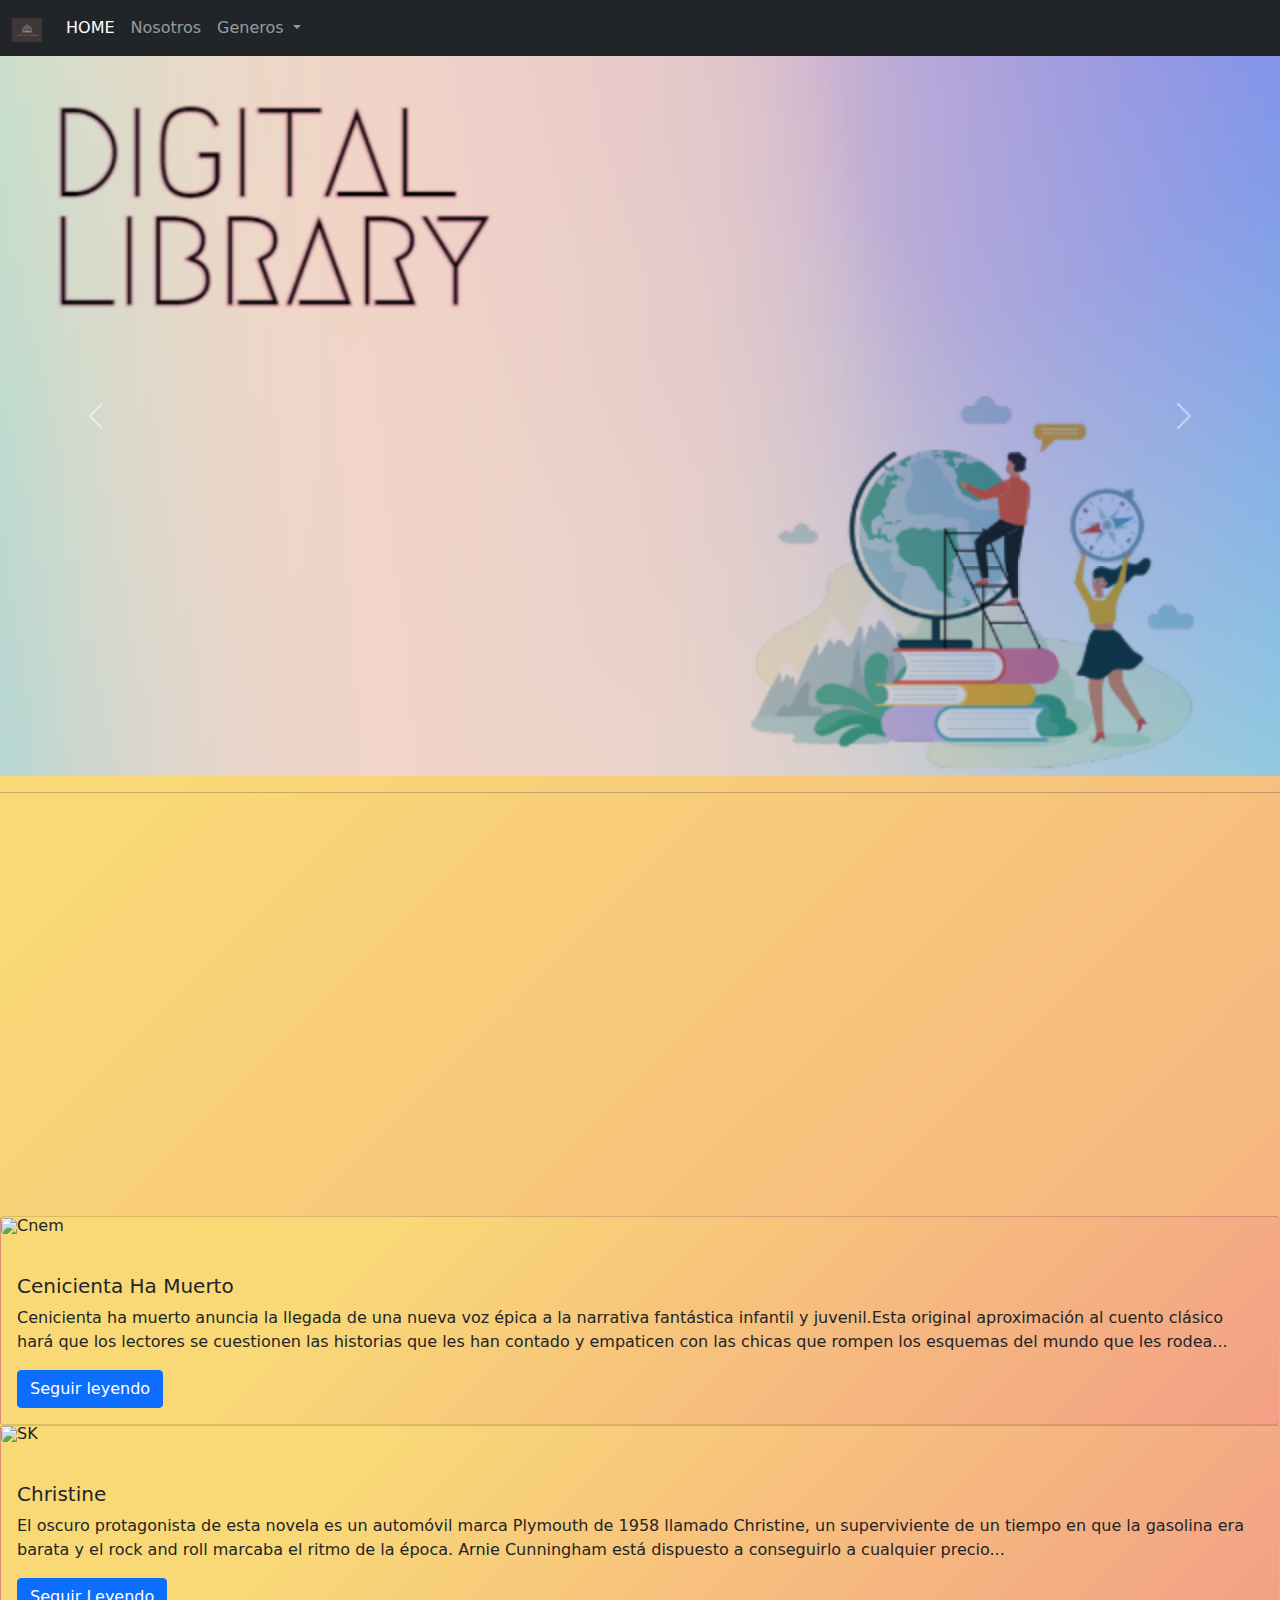
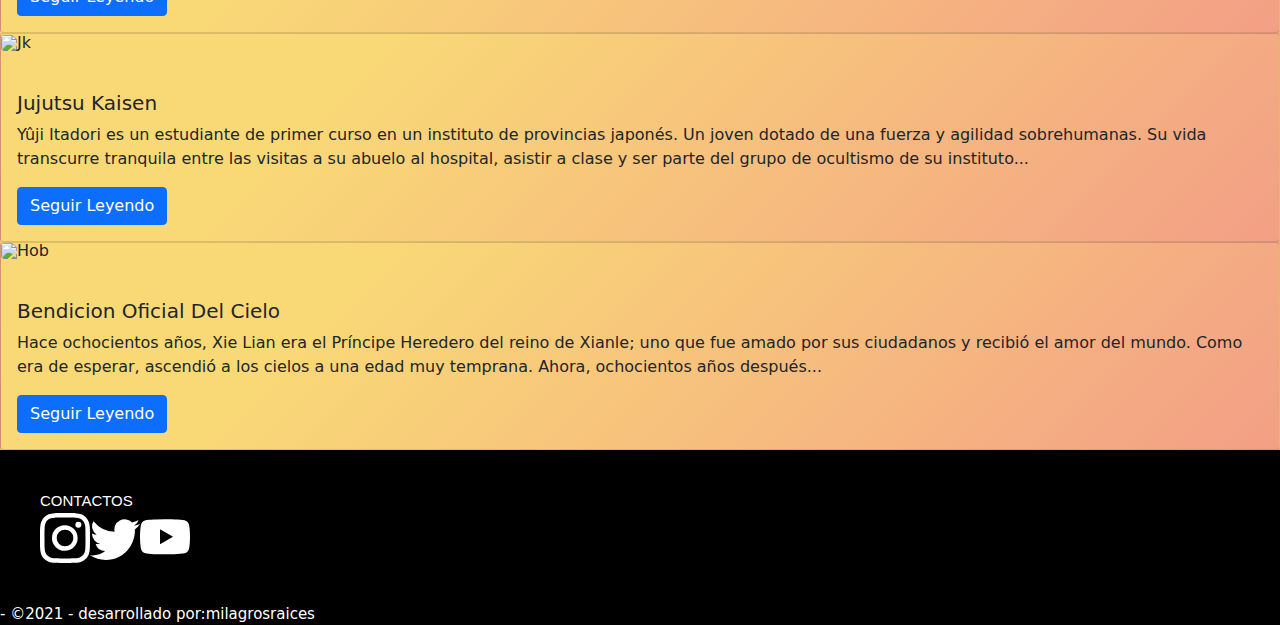
==== index.html @ 550ff6ba "finalizacion de index" ====
<!DOCTYPE html>
<html lang="en">
<head>
  <meta charset="UTF-8">
  <meta http-equiv="X-UA-Compatible" content="IE=edge">
  <meta name="viewport" content="width=device-width, initial-scale=1.0">
  <link rel="stylesheet" href="./bootstrap-local/css/bootstrap.css">
  <link rel="stylesheet" href="./styles/styes.css">
  <link rel="shortcut icon" href="./img/digiallibrary.favicon.png">
  <title>Document</title>
</head>
<body id="gradiente">

  <!--menu-->
  <nav class="navbar navbar-expand-lg navbar-dark bg-dark">
    <div class="container-fluid">
      <a class="navbar-brand" href="#">
        <img src="./img/digiallibrary.favicon.png" alt="" width="30" height="24"></a>
      <button class="navbar-toggler" type="button" data-bs-toggle="collapse" data-bs-target="#navbarNavDropdown" aria-controls="navbarNavDropdown" aria-expanded="false" aria-label="Toggle navigation">
        <span class="navbar-toggler-icon"></span>
      </button>
      <div class="collapse navbar-collapse" id="navbarNavDropdown">
        <ul class="navbar-nav">
          <li class="nav-item">
            <a class="nav-link active" aria-current="page" href="./index.html">HOME</a>
          </li>
          <li class="nav-item">
            <a class="nav-link" href="./sections/nosotros.html">Nosotros</a>
          </li>
          <li class="nav-item dropdown">
            <a class="nav-link dropdown-toggle" href="#" id="navbarDropdownMenuLink" role="button" data-bs-toggle="dropdown" aria-expanded="false">
              Generos
            </a>
            <ul class="dropdown-menu" aria-labelledby="navbarDropdownMenuLink">
              <li><a class="dropdown-item" href="./sections/romance.html">Romance</a></li>
              <li><a class="dropdown-item" href="./sections/cienciaficcion.html">Ciencia Ficcion</a></li>
              <li><a class="dropdown-item" href="./sections/suspenso.html">Suspenso</a></li>
              <li><a class="dropdown-item" href="./sections/manga.html">Manga</a></li>
            </ul>
          </li>
        </ul>
      </div>
    </div>
  </nav>
  <!--end menu-->

  <!--carousel-->
  <div id="carouselExampleControls" class="carousel slide" data-bs-ride="carousel">
    <div class="carousel-inner">
      <div class="carousel-item active">
        <img src="./img/My project2_ccexpress.png" class="d-block w-100" alt="incio">
      </div>
      <div class="carousel-item">
        <img src="./img/moxiangtongxiuportada.jpg" class="d-block w-100" alt="mxtx novels" width="640" height="360">
      </div>
    </div>
    <button class="carousel-control-prev" type="button" data-bs-target="#carouselExampleControls" data-bs-slide="prev">
      <span class="carousel-control-prev-icon" aria-hidden="true"></span>
      <span class="visually-hidden">Previous</span>
    </button>
    <button class="carousel-control-next" type="button" data-bs-target="#carouselExampleControls" data-bs-slide="next">
      <span class="carousel-control-next-icon" aria-hidden="true"></span>
      <span class="visually-hidden">Next</span>
    </button>
  </div>
  <!--end carousel-->

  <hr>
  <div style="text-align:center;">
    <iframe width="800" height="400" src="https://www.youtube.com/embed/DbuebKNKQsQ" title="YouTube video player" frameborder="0" allow="accelerometer; autoplay; clipboard-write; encrypted-media; gyroscope; picture-in-picture" allowfullscreen></iframe>
  </div>
  
  <div class="card" id="gradiente">
    <figure class="figure">
      <img src="https://d1w7fb2mkkr3kw.cloudfront.net/assets/images/book/lrg/9788/4180/9788418027222.jpg" class="figure-img img-fluid rounded" alt="Cnem">
    </figure>
    <div class="card-body">
      <h5 class="card-title">Cenicienta Ha Muerto</h5>
      <p class="card-text">Cenicienta ha muerto anuncia la llegada de una nueva voz épica a la narrativa fantástica infantil y juvenil.Esta original aproximación al cuento clásico hará que los lectores se cuestionen las historias que les han contado y empaticen con las chicas que rompen los esquemas del mundo que les rodea... </p>
      <a href="./sections/romance.html" class="btn btn-primary">Seguir leyendo</a>
    </div>
  </div>

  <div class="card" id="gradiente">
    <figure class="figure">
      <img src="https://d1w7fb2mkkr3kw.cloudfront.net/assets/images/book/lrg/9788/4975/9788497594370.jpg" class="figure-img img-fluid rounded" alt="SK">
    </figure>
    <div class="card-body">
      <h5 class="card-title">Christine</h5>
      <p class="card-text">El oscuro protagonista de esta novela es un automóvil marca Plymouth de 1958 llamado Christine, un superviviente de un tiempo en que la gasolina era barata y el rock and roll marcaba el ritmo de la época. Arnie Cunningham está dispuesto a conseguirlo a cualquier precio...</p>
      <a href="./sections/suspenso.html" class="btn btn-primary">Seguir Leyendo</a>
    </div>
  </div>

  <div class="card" id="gradiente">
    <figure class="figure">
      <img src="https://img.assinaja.com/assets/tZ/050/img/227145_520x520.jpg" class="figure-img img-fluid rounded" alt="Jk">
    </figure>
    <div class="card-body">
      <h5 class="card-title">Jujutsu Kaisen</h5>
      <p class="card-text">Yûji Itadori es un estudiante de primer curso en un instituto de provincias japonés. Un joven dotado de una fuerza y agilidad sobrehumanas. Su vida transcurre tranquila entre las visitas a su abuelo al hospital, asistir a clase y ser parte del grupo de ocultismo de su instituto...</p>
      <a href="./sections/suspenso.html" class="btn btn-primary">Seguir Leyendo</a>
    </div>
  </div> <div class="card" id="gradiente">
    <figure class="figure">
      <img src="https://images-na.ssl-images-amazon.com/images/I/516XZ+3DcGL._SY344_BO1,204,203,200_.jpg" class="figure-img img-fluid rounded" alt="Hob">
    </figure>
    <div class="card-body">
      <h5 class="card-title">Bendicion Oficial Del Cielo</h5>
      <p class="card-text">Hace ochocientos años, Xie Lian era el Príncipe Heredero del reino de Xianle; uno que fue amado por sus ciudadanos y recibió el amor del mundo. Como era de esperar, ascendió a los cielos a una edad muy temprana. Ahora, ochocientos años después...</p>
      <a href="./sections/suspenso.html" class="btn btn-primary">Seguir Leyendo</a>
    </div>
  </div>

  <nav class="contactos">
    <nav>CONTACTOS</nav>
    
    <svg xmlns="http://www.w3.org/2000/svg" width="50" height="50" fill="currentColor" class="bi bi-instagram" viewBox="0 0 16 16">
      <path d="M8 0C5.829 0 5.556.01 4.703.048 3.85.088 3.269.222 2.76.42a3.917 3.917 0 0 0-1.417.923A3.927 3.927 0 0 0 .42 2.76C.222 3.268.087 3.85.048 4.7.01 5.555 0 5.827 0 8.001c0 2.172.01 2.444.048 3.297.04.852.174 1.433.372 1.942.205.526.478.972.923 1.417.444.445.89.719 1.416.923.51.198 1.09.333 1.942.372C5.555 15.99 5.827 16 8 16s2.444-.01 3.298-.048c.851-.04 1.434-.174 1.943-.372a3.916 3.916 0 0 0 1.416-.923c.445-.445.718-.891.923-1.417.197-.509.332-1.09.372-1.942C15.99 10.445 16 10.173 16 8s-.01-2.445-.048-3.299c-.04-.851-.175-1.433-.372-1.941a3.926 3.926 0 0 0-.923-1.417A3.911 3.911 0 0 0 13.24.42c-.51-.198-1.092-.333-1.943-.372C10.443.01 10.172 0 7.998 0h.003zm-.717 1.442h.718c2.136 0 2.389.007 3.232.046.78.035 1.204.166 1.486.275.373.145.64.319.92.599.28.28.453.546.598.92.11.281.24.705.275 1.485.039.843.047 1.096.047 3.231s-.008 2.389-.047 3.232c-.035.78-.166 1.203-.275 1.485a2.47 2.47 0 0 1-.599.919c-.28.28-.546.453-.92.598-.28.11-.704.24-1.485.276-.843.038-1.096.047-3.232.047s-2.39-.009-3.233-.047c-.78-.036-1.203-.166-1.485-.276a2.478 2.478 0 0 1-.92-.598 2.48 2.48 0 0 1-.6-.92c-.109-.281-.24-.705-.275-1.485-.038-.843-.046-1.096-.046-3.233 0-2.136.008-2.388.046-3.231.036-.78.166-1.204.276-1.486.145-.373.319-.64.599-.92.28-.28.546-.453.92-.598.282-.11.705-.24 1.485-.276.738-.034 1.024-.044 2.515-.045v.002zm4.988 1.328a.96.96 0 1 0 0 1.92.96.96 0 0 0 0-1.92zm-4.27 1.122a4.109 4.109 0 1 0 0 8.217 4.109 4.109 0 0 0 0-8.217zm0 1.441a2.667 2.667 0 1 1 0 5.334 2.667 2.667 0 0 1 0-5.334z"/>
    </svg><svg xmlns="http://www.w3.org/2000/svg" width="50" height="50" fill="currentColor" class="bi bi-twitter" viewBox="0 0 16 16">
      <path d="M5.026 15c6.038 0 9.341-5.003 9.341-9.334 0-.14 0-.282-.006-.422A6.685 6.685 0 0 0 16 3.542a6.658 6.658 0 0 1-1.889.518 3.301 3.301 0 0 0 1.447-1.817 6.533 6.533 0 0 1-2.087.793A3.286 3.286 0 0 0 7.875 6.03a9.325 9.325 0 0 1-6.767-3.429 3.289 3.289 0 0 0 1.018 4.382A3.323 3.323 0 0 1 .64 6.575v.045a3.288 3.288 0 0 0 2.632 3.218 3.203 3.203 0 0 1-.865.115 3.23 3.23 0 0 1-.614-.057 3.283 3.283 0 0 0 3.067 2.277A6.588 6.588 0 0 1 .78 13.58a6.32 6.32 0 0 1-.78-.045A9.344 9.344 0 0 0 5.026 15z"/>
    </svg><svg xmlns="http://www.w3.org/2000/svg" width="50" height="50" fill="currentColor" class="bi bi-youtube" viewBox="0 0 16 16">
      <path d="M8.051 1.999h.089c.822.003 4.987.033 6.11.335a2.01 2.01 0 0 1 1.415 1.42c.101.38.172.883.22 1.402l.01.104.022.26.008.104c.065.914.073 1.77.074 1.957v.075c-.001.194-.01 1.108-.082 2.06l-.008.105-.009.104c-.05.572-.124 1.14-.235 1.558a2.007 2.007 0 0 1-1.415 1.42c-1.16.312-5.569.334-6.18.335h-.142c-.309 0-1.587-.006-2.927-.052l-.17-.006-.087-.004-.171-.007-.171-.007c-1.11-.049-2.167-.128-2.654-.26a2.007 2.007 0 0 1-1.415-1.419c-.111-.417-.185-.986-.235-1.558L.09 9.82l-.008-.104A31.4 31.4 0 0 1 0 7.68v-.123c.002-.215.01-.958.064-1.778l.007-.103.003-.052.008-.104.022-.26.01-.104c.048-.519.119-1.023.22-1.402a2.007 2.007 0 0 1 1.415-1.42c.487-.13 1.544-.21 2.654-.26l.17-.007.172-.006.086-.003.171-.007A99.788 99.788 0 0 1 7.858 2h.193zM6.4 5.209v4.818l4.157-2.408L6.4 5.209z"/>
    </svg>
  </nav>
  <footer class="footer">- &copy;2021 - desarrollado por:milagrosraices</footer>




  <script src="https://cdn.jsdelivr.net/npm/@popperjs/core@2.10.2/dist/umd/popper.min.js" integrity="sha384-7+zCNj/IqJ95wo16oMtfsKbZ9ccEh31eOz1HGyDuCQ6wgnyJNSYdrPa03rtR1zdB" crossorigin="anonymous"></script>
  <script src="https://cdn.jsdelivr.net/npm/bootstrap@5.1.3/dist/js/bootstrap.min.js" integrity="sha384-QJHtvGhmr9XOIpI6YVutG+2QOK9T+ZnN4kzFN1RtK3zEFEIsxhlmWl5/YESvpZ13" crossorigin="anonymous"></script>
</body>
</html>
---- styles/styes.css ----
#gradiente{
    background-color: #f39f86;
    background-image: linear-gradient(315deg, #f39f86 0%, #f9d976 74%);
}

.contactos{
    padding: 40px;
    background-color: black;
    color: white;
    font-size: 15px;
    font-family: 'Roboto', sans-serif;
}

.footer{
    font-size: 15px;
    background-color: black;
    color: white;
}
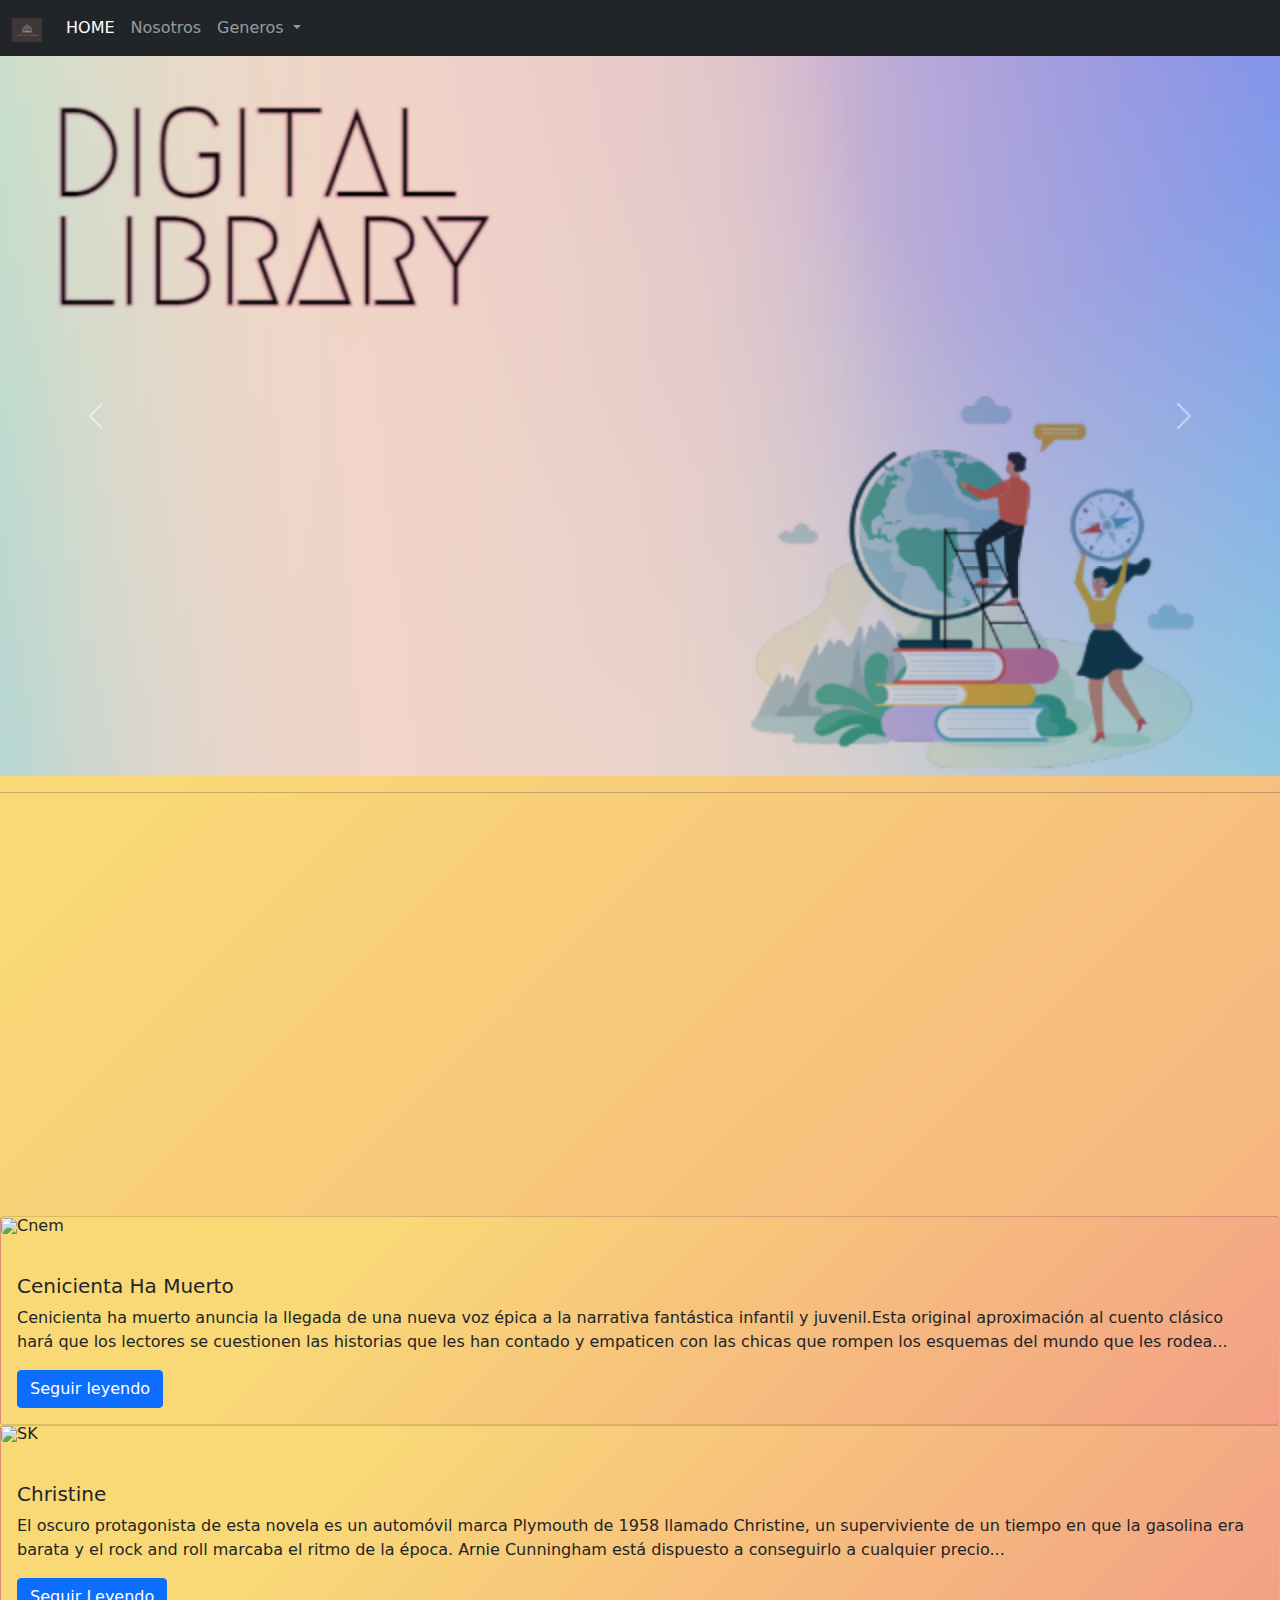
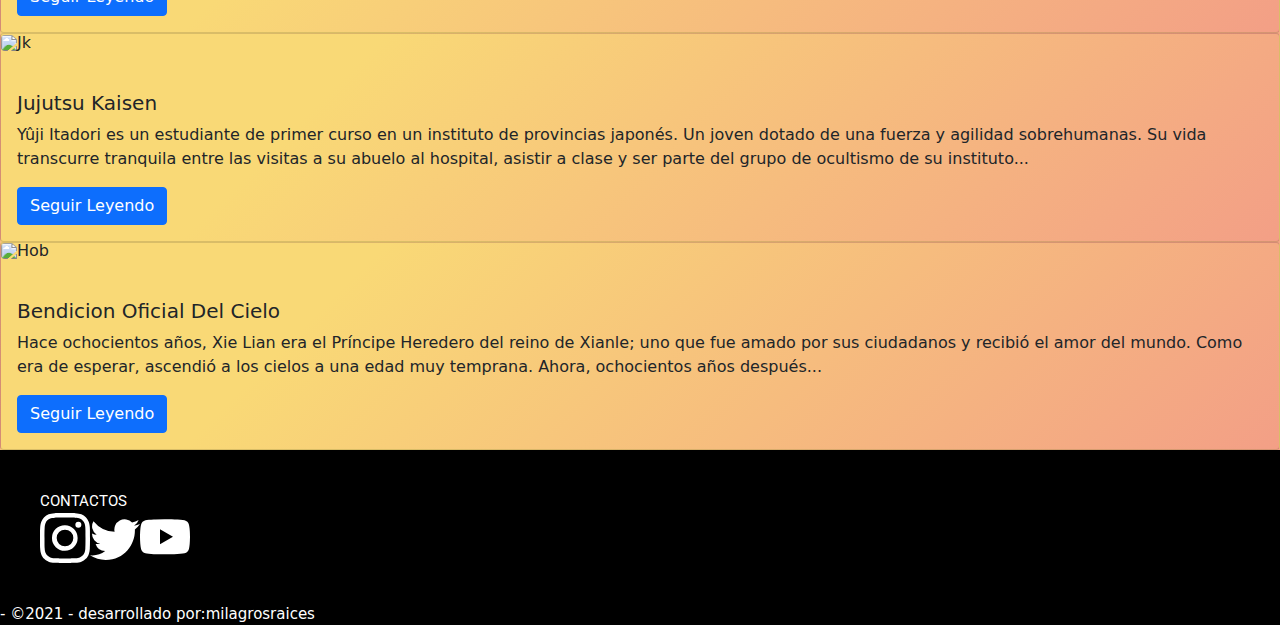
==== commit fceaf683: "agrege bootstrap a todos mis html" ====
--- a/index.html
+++ b/index.html
@@ -7,7 +7,7 @@
   <link rel="stylesheet" href="./bootstrap-local/css/bootstrap.css">
   <link rel="stylesheet" href="./styles/styes.css">
   <link rel="shortcut icon" href="./img/digiallibrary.favicon.png">
-  <title>Document</title>
+  <title>Digital Library</title>
 </head>
 <body id="gradiente">
 
@@ -33,8 +33,7 @@
             </a>
             <ul class="dropdown-menu" aria-labelledby="navbarDropdownMenuLink">
               <li><a class="dropdown-item" href="./sections/romance.html">Romance</a></li>
-              <li><a class="dropdown-item" href="./sections/cienciaficcion.html">Ciencia Ficcion</a></li>
-              <li><a class="dropdown-item" href="./sections/suspenso.html">Suspenso</a></li>
+              <li><a class="dropdown-item" href="./sections/fantasia.html">Fantasia</a></li>
               <li><a class="dropdown-item" href="./sections/manga.html">Manga</a></li>
             </ul>
           </li>
@@ -51,7 +50,7 @@
         <img src="./img/My project2_ccexpress.png" class="d-block w-100" alt="incio">
       </div>
       <div class="carousel-item">
-        <img src="./img/moxiangtongxiuportada.jpg" class="d-block w-100" alt="mxtx novels" width="640" height="360">
+        <img src="./img/moxiangtongxiuportada.png" class="d-block w-100" alt="mxtx novels" width="640" height="360">
       </div>
     </div>
     <button class="carousel-control-prev" type="button" data-bs-target="#carouselExampleControls" data-bs-slide="prev">
@@ -99,7 +98,7 @@
     <div class="card-body">
       <h5 class="card-title">Jujutsu Kaisen</h5>
       <p class="card-text">Yûji Itadori es un estudiante de primer curso en un instituto de provincias japonés. Un joven dotado de una fuerza y agilidad sobrehumanas. Su vida transcurre tranquila entre las visitas a su abuelo al hospital, asistir a clase y ser parte del grupo de ocultismo de su instituto...</p>
-      <a href="./sections/suspenso.html" class="btn btn-primary">Seguir Leyendo</a>
+      <a href="./sections/manga.html" class="btn btn-primary">Seguir Leyendo</a>
     </div>
   </div> <div class="card" id="gradiente">
     <figure class="figure">
@@ -108,13 +107,13 @@
     <div class="card-body">
       <h5 class="card-title">Bendicion Oficial Del Cielo</h5>
       <p class="card-text">Hace ochocientos años, Xie Lian era el Príncipe Heredero del reino de Xianle; uno que fue amado por sus ciudadanos y recibió el amor del mundo. Como era de esperar, ascendió a los cielos a una edad muy temprana. Ahora, ochocientos años después...</p>
-      <a href="./sections/suspenso.html" class="btn btn-primary">Seguir Leyendo</a>
+      <a href="./sections/romance.html" class="btn btn-primary">Seguir Leyendo</a>
     </div>
   </div>
 
   <nav class="contactos">
     <nav>CONTACTOS</nav>
-    
+
     <svg xmlns="http://www.w3.org/2000/svg" width="50" height="50" fill="currentColor" class="bi bi-instagram" viewBox="0 0 16 16">
       <path d="M8 0C5.829 0 5.556.01 4.703.048 3.85.088 3.269.222 2.76.42a3.917 3.917 0 0 0-1.417.923A3.927 3.927 0 0 0 .42 2.76C.222 3.268.087 3.85.048 4.7.01 5.555 0 5.827 0 8.001c0 2.172.01 2.444.048 3.297.04.852.174 1.433.372 1.942.205.526.478.972.923 1.417.444.445.89.719 1.416.923.51.198 1.09.333 1.942.372C5.555 15.99 5.827 16 8 16s2.444-.01 3.298-.048c.851-.04 1.434-.174 1.943-.372a3.916 3.916 0 0 0 1.416-.923c.445-.445.718-.891.923-1.417.197-.509.332-1.09.372-1.942C15.99 10.445 16 10.173 16 8s-.01-2.445-.048-3.299c-.04-.851-.175-1.433-.372-1.941a3.926 3.926 0 0 0-.923-1.417A3.911 3.911 0 0 0 13.24.42c-.51-.198-1.092-.333-1.943-.372C10.443.01 10.172 0 7.998 0h.003zm-.717 1.442h.718c2.136 0 2.389.007 3.232.046.78.035 1.204.166 1.486.275.373.145.64.319.92.599.28.28.453.546.598.92.11.281.24.705.275 1.485.039.843.047 1.096.047 3.231s-.008 2.389-.047 3.232c-.035.78-.166 1.203-.275 1.485a2.47 2.47 0 0 1-.599.919c-.28.28-.546.453-.92.598-.28.11-.704.24-1.485.276-.843.038-1.096.047-3.232.047s-2.39-.009-3.233-.047c-.78-.036-1.203-.166-1.485-.276a2.478 2.478 0 0 1-.92-.598 2.48 2.48 0 0 1-.6-.92c-.109-.281-.24-.705-.275-1.485-.038-.843-.046-1.096-.046-3.233 0-2.136.008-2.388.046-3.231.036-.78.166-1.204.276-1.486.145-.373.319-.64.599-.92.28-.28.546-.453.92-.598.282-.11.705-.24 1.485-.276.738-.034 1.024-.044 2.515-.045v.002zm4.988 1.328a.96.96 0 1 0 0 1.92.96.96 0 0 0 0-1.92zm-4.27 1.122a4.109 4.109 0 1 0 0 8.217 4.109 4.109 0 0 0 0-8.217zm0 1.441a2.667 2.667 0 1 1 0 5.334 2.667 2.667 0 0 1 0-5.334z"/>
     </svg><svg xmlns="http://www.w3.org/2000/svg" width="50" height="50" fill="currentColor" class="bi bi-twitter" viewBox="0 0 16 16">
--- a/styles/styes.css
+++ b/styles/styes.css
@@ -1,6 +1,14 @@
+@import url('https://fonts.googleapis.com/css2?family=Roboto:wght@100&display=swap');
+@import url('https://fonts.googleapis.com/css2?family=Luxurious+Roman&family=Orelega+One&family=Raleway:wght@300&family=Roboto:wght@100&display=swap');
+
 #gradiente{
     background-color: #f39f86;
     background-image: linear-gradient(315deg, #f39f86 0%, #f9d976 74%);
+}
+
+#gradienteRomance{
+    background-color: #f6f0c4;
+    background-image: linear-gradient(315deg, #f6f0c4 0%, #d99ec9 74%);
 }
 
 .contactos{
@@ -15,4 +23,81 @@
     font-size: 15px;
     background-color: black;
     color: white;
+}
+
+.cardDisplay{
+    display: flex;
+    flex-wrap: wrap;
+    justify-content: space-evenly;
+    align-items: center;
+    margin-top: 5px;
+    margin-right: 10px;
+    border-radius: 5px;
+    margin-left: 5px;
+}
+
+#h1{
+    padding: 10px;
+    text-align: center;
+    border: black;
+    color: white;
+    background-color: black;
+    border-style: inset;
+    font-family: 'Roboto', sans-serif;
+    margin-top: 10px;
+}
+
+/* secciones */
+#gradienteCienciaFiccion{
+    background-color: red;
+    background-image: linear-gradient(300deg, #f5eded,#d72323,#3e3636,#000000);
+}
+
+#gradienteSuspenso{
+    background-color:slategrey;
+    background-image: linear-gradient(300deg, #34222e,#e2434b,#f9bf8f,#fee9d7);
+}
+
+#gradienteManga{
+    background-color: #e9bcb7;
+    background-image: linear-gradient(315deg, #e9bcb7 0%, #29524a 74%);
+}
+
+#gradienteNosotros{
+    background-color: #21d190;
+    background-image: linear-gradient(315deg, #21d190 0%, #d65bca 74%);
+}
+
+
+#nosotros{
+    padding: 50px;
+    font-family: 'Orelega', sans-serif;
+    text-align: center;
+}
+
+#nosotros2{
+    border-style:double;
+    border-color: black;
+    background-color: #f9c5d1;
+    background-image: linear-gradient(315deg, #f9c5d1 0%, #9795ef 74%);;
+}
+
+#mangaDisplay{
+    display: flex;
+    flex-wrap: wrap;
+    justify-content: space-evenly;
+    align-items: center;
+    margin-top: 5px;
+    margin-right: 10px;
+    border-radius: 5px;
+    margin-left: 5px;
+}
+
+#manga{
+    padding: 50px;
+    background-image:url(https://c.wallhere.com/photos/99/cb/manga_anime-1879243.jpg!d);
+    color: red;
+    font-family: 'Roboto' , sans-serif;
+    text-align: center;
+    backdrop-filter: blur(3px);
 }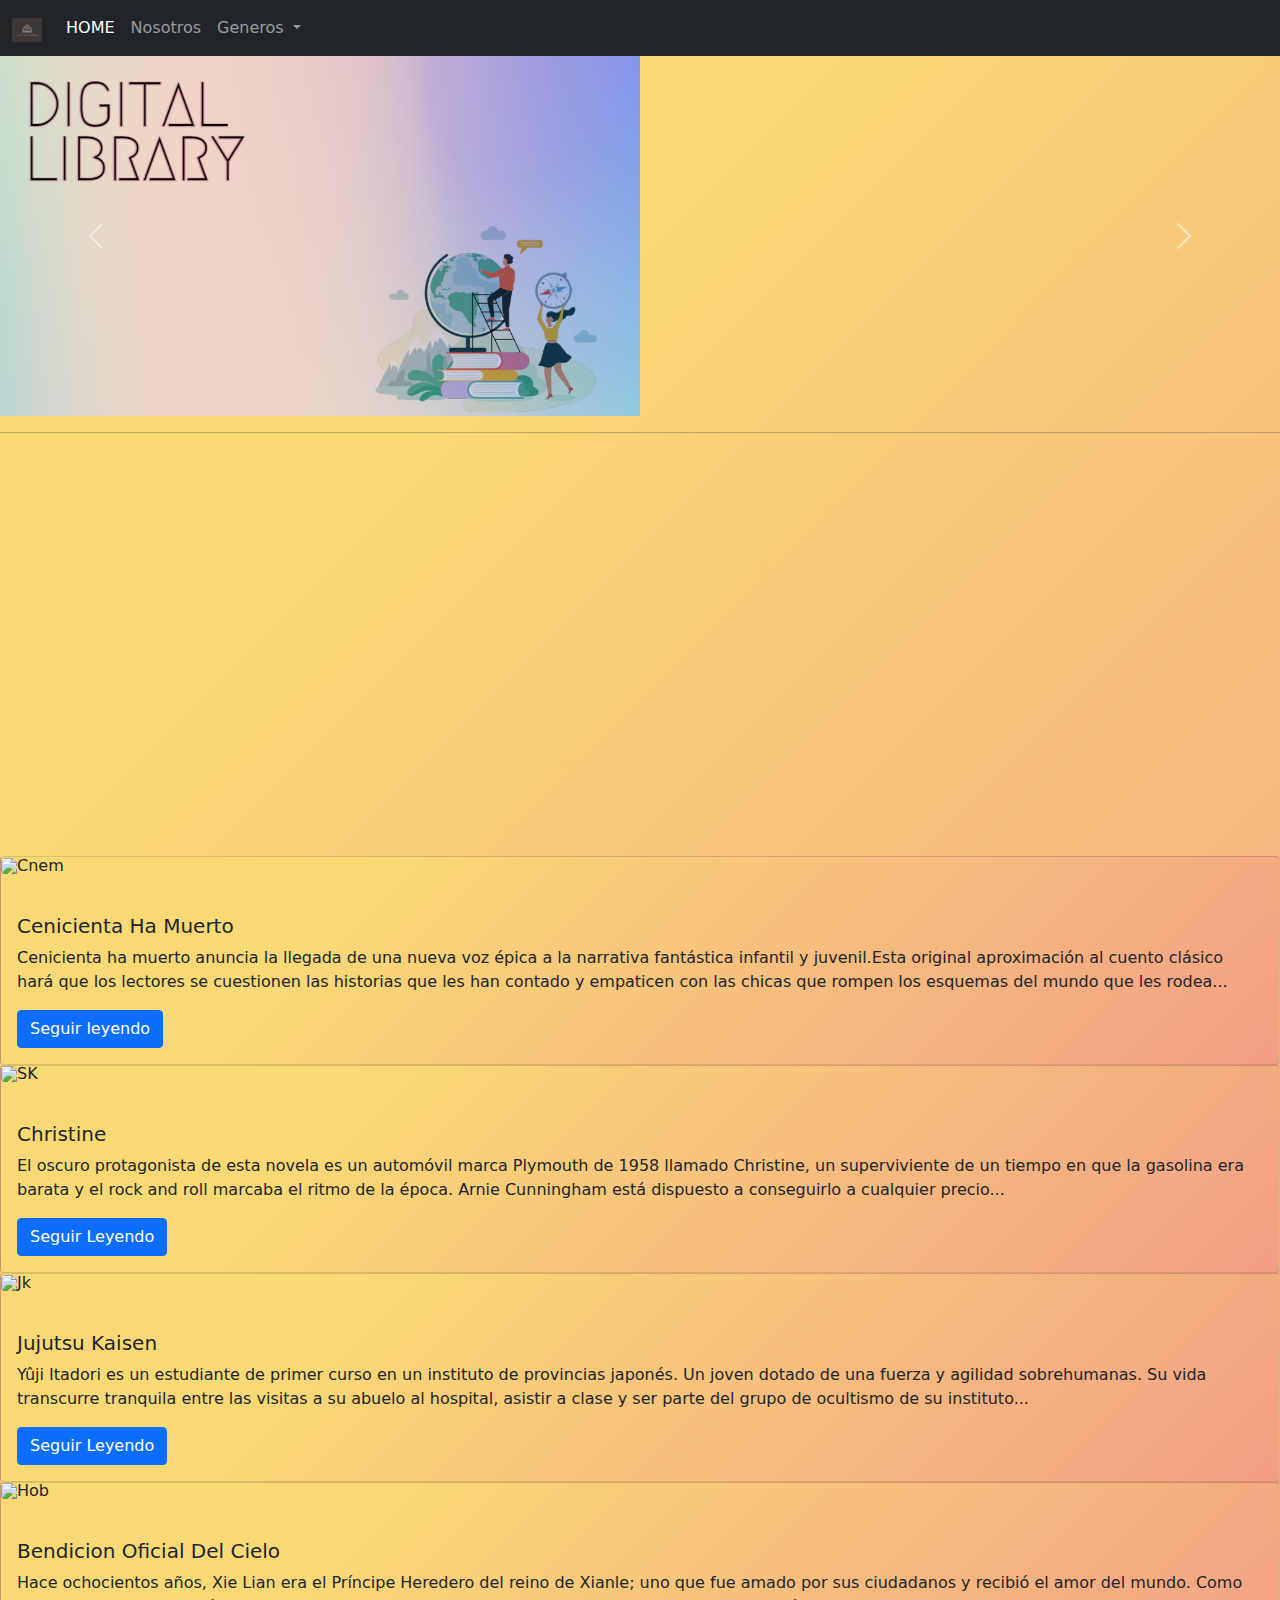
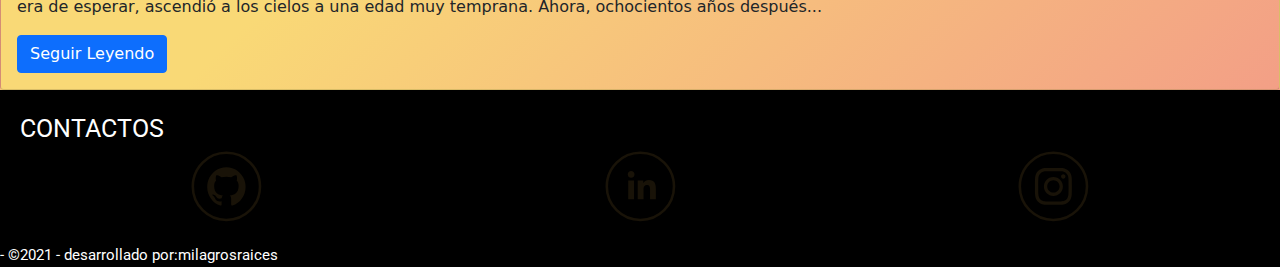
==== commit 4398b0e0: "agrege la seccion Danmei" ====
--- a/index.html
+++ b/index.html
@@ -35,6 +35,7 @@
               <li><a class="dropdown-item" href="./sections/romance.html">Romance</a></li>
               <li><a class="dropdown-item" href="./sections/fantasia.html">Fantasia</a></li>
               <li><a class="dropdown-item" href="./sections/manga.html">Manga</a></li>
+              <li><a class="dropdown-item" href="./sections/danmei.html">Danmei</a></li>
             </ul>
           </li>
         </ul>
@@ -47,7 +48,7 @@
   <div id="carouselExampleControls" class="carousel slide" data-bs-ride="carousel">
     <div class="carousel-inner">
       <div class="carousel-item active">
-        <img src="./img/My project2_ccexpress.png" class="d-block w-100" alt="incio">
+        <img src="./img/My project2_ccexpress.png" class="img-fluid" alt="myproyect">
       </div>
       <div class="carousel-item">
         <img src="./img/moxiangtongxiuportada.png" class="d-block w-100" alt="mxtx novels" width="640" height="360">
@@ -87,7 +88,7 @@
     <div class="card-body">
       <h5 class="card-title">Christine</h5>
       <p class="card-text">El oscuro protagonista de esta novela es un automóvil marca Plymouth de 1958 llamado Christine, un superviviente de un tiempo en que la gasolina era barata y el rock and roll marcaba el ritmo de la época. Arnie Cunningham está dispuesto a conseguirlo a cualquier precio...</p>
-      <a href="./sections/suspenso.html" class="btn btn-primary">Seguir Leyendo</a>
+      <a href="./sections/fantasia.html" class="btn btn-primary">Seguir Leyendo</a>
     </div>
   </div>
 
@@ -113,16 +114,60 @@
 
   <nav class="contactos">
     <nav>CONTACTOS</nav>
-
-    <svg xmlns="http://www.w3.org/2000/svg" width="50" height="50" fill="currentColor" class="bi bi-instagram" viewBox="0 0 16 16">
-      <path d="M8 0C5.829 0 5.556.01 4.703.048 3.85.088 3.269.222 2.76.42a3.917 3.917 0 0 0-1.417.923A3.927 3.927 0 0 0 .42 2.76C.222 3.268.087 3.85.048 4.7.01 5.555 0 5.827 0 8.001c0 2.172.01 2.444.048 3.297.04.852.174 1.433.372 1.942.205.526.478.972.923 1.417.444.445.89.719 1.416.923.51.198 1.09.333 1.942.372C5.555 15.99 5.827 16 8 16s2.444-.01 3.298-.048c.851-.04 1.434-.174 1.943-.372a3.916 3.916 0 0 0 1.416-.923c.445-.445.718-.891.923-1.417.197-.509.332-1.09.372-1.942C15.99 10.445 16 10.173 16 8s-.01-2.445-.048-3.299c-.04-.851-.175-1.433-.372-1.941a3.926 3.926 0 0 0-.923-1.417A3.911 3.911 0 0 0 13.24.42c-.51-.198-1.092-.333-1.943-.372C10.443.01 10.172 0 7.998 0h.003zm-.717 1.442h.718c2.136 0 2.389.007 3.232.046.78.035 1.204.166 1.486.275.373.145.64.319.92.599.28.28.453.546.598.92.11.281.24.705.275 1.485.039.843.047 1.096.047 3.231s-.008 2.389-.047 3.232c-.035.78-.166 1.203-.275 1.485a2.47 2.47 0 0 1-.599.919c-.28.28-.546.453-.92.598-.28.11-.704.24-1.485.276-.843.038-1.096.047-3.232.047s-2.39-.009-3.233-.047c-.78-.036-1.203-.166-1.485-.276a2.478 2.478 0 0 1-.92-.598 2.48 2.48 0 0 1-.6-.92c-.109-.281-.24-.705-.275-1.485-.038-.843-.046-1.096-.046-3.233 0-2.136.008-2.388.046-3.231.036-.78.166-1.204.276-1.486.145-.373.319-.64.599-.92.28-.28.546-.453.92-.598.282-.11.705-.24 1.485-.276.738-.034 1.024-.044 2.515-.045v.002zm4.988 1.328a.96.96 0 1 0 0 1.92.96.96 0 0 0 0-1.92zm-4.27 1.122a4.109 4.109 0 1 0 0 8.217 4.109 4.109 0 0 0 0-8.217zm0 1.441a2.667 2.667 0 1 1 0 5.334 2.667 2.667 0 0 1 0-5.334z"/>
-    </svg><svg xmlns="http://www.w3.org/2000/svg" width="50" height="50" fill="currentColor" class="bi bi-twitter" viewBox="0 0 16 16">
-      <path d="M5.026 15c6.038 0 9.341-5.003 9.341-9.334 0-.14 0-.282-.006-.422A6.685 6.685 0 0 0 16 3.542a6.658 6.658 0 0 1-1.889.518 3.301 3.301 0 0 0 1.447-1.817 6.533 6.533 0 0 1-2.087.793A3.286 3.286 0 0 0 7.875 6.03a9.325 9.325 0 0 1-6.767-3.429 3.289 3.289 0 0 0 1.018 4.382A3.323 3.323 0 0 1 .64 6.575v.045a3.288 3.288 0 0 0 2.632 3.218 3.203 3.203 0 0 1-.865.115 3.23 3.23 0 0 1-.614-.057 3.283 3.283 0 0 0 3.067 2.277A6.588 6.588 0 0 1 .78 13.58a6.32 6.32 0 0 1-.78-.045A9.344 9.344 0 0 0 5.026 15z"/>
-    </svg><svg xmlns="http://www.w3.org/2000/svg" width="50" height="50" fill="currentColor" class="bi bi-youtube" viewBox="0 0 16 16">
-      <path d="M8.051 1.999h.089c.822.003 4.987.033 6.11.335a2.01 2.01 0 0 1 1.415 1.42c.101.38.172.883.22 1.402l.01.104.022.26.008.104c.065.914.073 1.77.074 1.957v.075c-.001.194-.01 1.108-.082 2.06l-.008.105-.009.104c-.05.572-.124 1.14-.235 1.558a2.007 2.007 0 0 1-1.415 1.42c-1.16.312-5.569.334-6.18.335h-.142c-.309 0-1.587-.006-2.927-.052l-.17-.006-.087-.004-.171-.007-.171-.007c-1.11-.049-2.167-.128-2.654-.26a2.007 2.007 0 0 1-1.415-1.419c-.111-.417-.185-.986-.235-1.558L.09 9.82l-.008-.104A31.4 31.4 0 0 1 0 7.68v-.123c.002-.215.01-.958.064-1.778l.007-.103.003-.052.008-.104.022-.26.01-.104c.048-.519.119-1.023.22-1.402a2.007 2.007 0 0 1 1.415-1.42c.487-.13 1.544-.21 2.654-.26l.17-.007.172-.006.086-.003.171-.007A99.788 99.788 0 0 1 7.858 2h.193zM6.4 5.209v4.818l4.157-2.408L6.4 5.209z"/>
-    </svg>
+    <div class="wrapper">
+      <a class="social-link social-link--github" id="github">
+        <svg class="social-svg" viewBox="0 0 600 600" xmlns="http://www.w3.org/2000/svg">
+          <title>
+            github
+          </title>
+          <g class="social-group" fill="none" fill-rule="evenodd">
+            <circle class="social-group__outline" stroke="#000" stroke-width="20" cx="300" cy="300" r="262.5" />
+            <circle class="social-group__inner-circle" fill="#000" cx="300" cy="300" r="252.5" />
+            <path class="social-group__icon" d="M300 150c-82.8348 0-150 68.8393-150 153.817 0 67.9687 42.991 125.558 102.5893 145.9151 7.5 1.4063 10.2455-3.3482 10.2455-7.433 0-3.683-.134-13.3259-.2009-26.183-41.7187 9.308-50.558-20.625-50.558-20.625-6.8304-17.7456-16.6741-22.5-16.6741-22.5-13.5938-9.576 1.0044-9.375 1.0044-9.375 15.067 1.0714 22.9688 15.8705 22.9688 15.8705 13.3929 23.5045 35.0893 16.741 43.6607 12.7902 1.3393-9.9107 5.2232-16.741 9.509-20.558-33.2813-3.884-68.3036-17.076-68.3036-76.0045 0-16.808 5.8259-30.5357 15.4018-41.25-1.5402-3.884-6.6965-19.5536 1.4732-40.7143 0 0 12.5893-4.1518 41.25 15.7366 11.9866-3.4152 24.7768-5.0893 37.567-5.1562 12.7231.067 25.5803 1.741 37.5669 5.1562 28.6607-19.8884 41.183-15.7366 41.183-15.7366 8.1697 21.1607 3.0134 36.8304 1.4733 40.7143 9.5758 10.7812 15.4017 24.509 15.4017 41.25 0 59.0625-35.0892 72.0536-68.5044 75.8705 5.3571 4.7545 10.1785 14.1295 10.1785 28.4598 0 20.558-.2009 37.1652-.2009 42.1875 0 4.0849 2.6786 8.9063 10.3125 7.3661C407.076 429.308 450 371.7187 450 303.817 450 218.8393 382.8348 150 300 150z"
+              fill="#FFF" fill-rule="nonzero" />
+          </g>
+        </svg>
+      </a>
+      <a class="social-link social-link--linkedin" id="linkedin">
+        <svg class="social-svg" viewBox="0 0 600 600" xmlns="http://www.w3.org/2000/svg">
+          <title>
+            linkedin
+          </title>
+          <g class="social-group" fill="none" fill-rule="evenodd">
+            <circle class="social-group__outline" stroke="#000" stroke-width="20" cx="300" cy="300" r="262.5" />
+            <circle class="social-group__inner-circle" fill="#2D76B0" cx="300" cy="300" r="252.5" />
+            <path class="social-group__icon" d="M278.9308 253.1923h43.5769v20.0539h.5923c6.0923-11.5077 20.9-23.6077 43.0692-23.6077 46.0308 0 54.577 30.2923 54.577 69.723v80.2154h-45.4385v-71.1615c0-17.0077-.2539-38.8385-23.6077-38.8385-23.6923 0-27.2462 18.5308-27.2462 37.5693v72.4307h-45.4384l-.0846-146.3846zm-74.1231 0h45.523V399.577h-45.523V253.1923zm22.8461-72.7692c14.5539 0 26.4 11.8461 26.4 26.4 0 14.5538-11.8461 26.4-26.4 26.4-14.6384 0-26.4-11.8462-26.4-26.4 0-14.5539 11.7616-26.4 26.4-26.4z"
+              fill="#000" fill-rule="nonzero" />
+          </g>
+        </svg>
+      </a>
+      <a class="social-link social-link--instagram" id="instagram">
+        <svg class="social-svg" viewBox="0 0 600 600" xmlns="http://www.w3.org/2000/svg">
+          <title>
+            instagram
+          </title>
+          <defs>
+            <linearGradient x1="0%" y1="100%" y2="0%" id="simpleInsta">
+              <stop stop-color="#D72F3F" offset="0%" />
+              <stop stop-color="#4221B9" offset="100%" />
+            </linearGradient>
+          </defs>
+          <g class="social-group" fill="none" fill-rule="evenodd">
+            <circle class="social-group__outline" stroke="#000" stroke-width="20" cx="300" cy="300" r="262.5" />
+            <circle class="social-group__inner-circle social-group__inner-circle--instagram" fill="url(#simpleInsta)" cx="300" cy="300"
+              r="252.5" />
+            <path class="social-group__icon" d="M436.8577 205.4154c-3.6808-9.4808-8.5885-17.5116-16.6192-25.5423-8.0308-8.0308-16.0616-12.9385-25.5423-16.6193-9.1462-3.5692-19.7424-6.023-35.0231-6.6923-15.3923-.6692-20.3-.8923-59.5616-.8923-39.2615 0-44.1692.1116-59.5615.8923-15.3923.6693-25.877 3.1231-35.023 6.6923-9.4808 3.6808-17.5116 8.5885-25.5424 16.6193-8.0308 8.0307-12.9384 16.0615-16.6192 25.5423-3.5692 9.1461-6.023 19.7423-6.6923 35.023-.6693 15.3924-.8923 20.3-.8923 59.5616 0 39.2615.1115 44.1692.8923 59.5615.6692 15.3923 3.123 25.877 6.6923 35.0231 3.6808 9.4808 8.5884 17.5116 16.6192 25.5423 8.0308 8.0308 16.0616 12.9385 25.5423 16.6193 9.1462 3.5692 19.7423 6.023 35.0231 6.6923 15.3923.6692 20.3.8923 59.5615.8923 39.2616 0 44.1693-.1116 59.5616-.8923 15.3923-.6693 25.8769-3.1231 35.023-6.6923 9.4808-3.6808 17.5116-8.5885 25.5424-16.6193 8.0307-8.0307 12.9384-16.0615 16.6192-25.5423 3.5692-9.1461 6.023-19.7423 6.6923-35.023.6692-15.3924.8923-20.3.8923-59.5616 0-39.2615-.1115-44.1692-.8923-59.5615-.6692-15.3923-3.123-25.877-6.6923-35.0231zm-19.2962 152.9192c-.6692 14.0539-3.0115 21.75-5.0192 26.7692-2.5654 6.6924-5.8 11.6-10.8192 16.6193-5.0193 5.0192-9.8154 8.1423-16.6193 10.8192-5.1307 2.0077-12.7153 4.35-26.7692 5.0192-15.2808.6693-19.7423.8923-58.3346.8923s-43.1654-.1115-58.3346-.8923c-14.0539-.6692-21.75-3.0115-26.7692-5.0192-6.6924-2.5654-11.6-5.8-16.6193-10.8192-5.0192-5.0193-8.1423-9.8154-10.8192-16.6193-2.0077-5.1307-4.35-12.7153-5.0192-26.7692-.6693-15.2808-.8923-19.8538-.8923-58.3346s.1115-43.1654.8923-58.3346c.6692-14.0539 3.0115-21.75 5.0192-26.7692 2.5654-6.6924 5.8-11.6 10.8192-16.6193 5.0193-5.0192 9.8154-8.1423 16.6193-10.8192 5.1307-2.0077 12.7153-4.35 26.7692-5.0192 15.2808-.6693 19.8538-.8923 58.3346-.8923s43.1654.1115 58.3346.8923c14.0539.6692 21.75 3.0115 26.7692 5.0192 6.6924 2.5654 11.6 5.8 16.6193 10.8192 5.0192 5.0193 8.1423 9.8154 10.8192 16.6193 2.0077 5.1307 4.35 12.7153 5.0192 26.7692.6693 15.2808.8923 19.8538.8923 58.3346s-.223 43.1654-.8923 58.3346zM300 225.827c-40.9346 0-74.173 33.2385-74.173 74.1731s33.2384 74.173 74.173 74.173 74.173-33.2384 74.173-74.173-33.2384-74.173-74.173-74.173zm0 122.3577c-26.5462 0-48.1846-21.527-48.1846-48.1846 0-26.5462 21.527-48.1846 48.1846-48.1846 26.6577 0 48.1846 21.527 48.1846 48.1846 0 26.5462-21.6384 48.1846-48.1846 48.1846zm77.073-107.9692c-9.548 0-17.2884-7.7403-17.2884-17.2885 0-9.5481 7.7403-17.2884 17.2885-17.2884 9.5481 0 17.2884 7.7403 17.2884 17.2884 0 9.5482-7.7403 17.2885-17.2884 17.2885z"
+              fill="#FFF" fill-rule="nonzero" />
+          </g>
+        </svg>
+      </a>
+      </div>
+    </div>
   </nav>
   <footer class="footer">- &copy;2021 - desarrollado por:milagrosraices</footer>
+
+
+
 
 
 
--- a/styles/styes.css
+++ b/styles/styes.css
@@ -12,10 +12,10 @@
 }
 
 .contactos{
-    padding: 40px;
+    padding: 20px;
     background-color: black;
     color: white;
-    font-size: 15px;
+    font-size: 25px;
     font-family: 'Roboto', sans-serif;
 }
 
@@ -23,6 +23,7 @@
     font-size: 15px;
     background-color: black;
     color: white;
+    font-family: 'Roboto' , sans-serif;
 }
 
 .cardDisplay{
@@ -100,4 +101,244 @@
     font-family: 'Roboto' , sans-serif;
     text-align: center;
     backdrop-filter: blur(3px);
-}+}
+
+#danmei{
+  padding: 50px;
+  text-align: center;
+  color: black;
+  background-image: url(https://pillowfortmedia.s3.amazonaws.com/posts/9d846766b7cc_04.gif);
+  background-repeat: no-repeat;
+  background-size: cover;
+}
+.danmeiB{
+ background-image: url(https://pm1.narvii.com/7671/e673a912a1f59110cb3a465773aedfb153d1c904r1-1928-1099v2_hq.jpg);
+}
+#danmeiInfo{
+  padding: 20px;
+  color: white;
+}
+#infoNovelas{
+  padding: 50px;
+  border-style: dotted;
+  border-color: black;
+  margin-top: 10px;
+}
+#novelas{
+  text-decoration: underline;
+}
+/*----------------------*/
+
+.wrapper {
+  display: flex;
+  justify-content: space-around;
+  align-items: center;
+  transition: all 0.4s ease-out;
+}
+.wrapper__links {
+  display: flex;
+  justify-content: space-between;
+  align-items: center;
+  width: 70%;
+}
+
+.social-link--linkedin {
+  color: #2d76b0;
+}
+.social-link--github {
+  color: #000;
+}
+.social-link--instagram {
+  color: #9a2970;
+}
+.social-link--dribbble {
+  color: #b53561;
+}
+.social-link .social-svg {
+  width: 4.8rem;
+  height: 4.8rem;
+}
+.social-link .social-svg .social-group__icon {
+  fill: #191308;
+  transition: all 0.2s;
+}
+.social-link .social-svg .social-group__inner-circle {
+  fill: transparent;
+  transition: all 0.2s;
+}
+.social-link .social-svg .social-group__outline {
+  stroke: #191308;
+  transform-origin: 50% 50%;
+  transition: all 0.2s;
+}
+.social-link .social-svg:hover .social-group__icon, .social-link .social-svg:active .social-group__icon, .social-link .social-svg:focus .social-group__icon {
+  fill: #fffbfa;
+  transition: all 0.45s;
+}
+.social-link .social-svg:hover .social-group__inner-circle, .social-link .social-svg:active .social-group__inner-circle, .social-link .social-svg:focus .social-group__inner-circle {
+  fill: currentColor;
+  transition: all 0.45s;
+}
+.social-link .social-svg:hover .social-group__inner-circle--instagram, .social-link .social-svg:active .social-group__inner-circle--instagram, .social-link .social-svg:focus .social-group__inner-circle--instagram {
+  fill: url(#simpleInsta) !important;
+}
+.social-link .social-svg:hover .social-group__outline, .social-link .social-svg:active .social-group__outline, .social-link .social-svg:focus .social-group__outline {
+  stroke: currentColor;
+  transform: scale(1.1);
+  transition: all 0.45s;
+}
+
+.ia-container {
+	width: 685px;
+	margin: 20px auto;
+	overflow: hidden;
+	box-shadow: 1px 1px 4px rgba(0,0,0,0.08);
+	border: 7px solid rgba(255,255,255,0.6);
+}
+
+.ia-container figure {
+  position: absolute;
+top: 0;
+left: 50px; /* width of visible piece */
+width: 335px;
+  box-shadow: 0 0 0 1px rgba(255,255,255,0.6);
+  transition: all 0.3s ease-in-out;
+}
+
+.ia-container > figure {
+  position: relative;
+left: 0 !important;
+}
+
+.ia-container img {
+	display: block;
+	width: 100%;
+}
+
+.ia-container input {
+	position: absolute;
+	top: 0;
+	left: 0;
+	width: 50px; 
+	height: 100%;
+	cursor: pointer;
+	border: 0;
+	padding: 0;
+    opacity: 0;
+	z-index: 100;
+	-webkit-appearance: none;
+	-moz-appearance: none;
+	appearance: none;
+}
+
+.ia-container input:checked{
+	width: 5px;
+	left: auto;
+	right: 0px;
+}
+.ia-container input:checked ~ figure {
+    left: 335px;
+    transition: all 0.7s ease-in-out;
+}
+
+.ia-container figcaption {
+	width: 100%;
+	height: 100%;
+	background: rgba(87, 73, 81, 0.1);
+	position: absolute;
+	top: 0px;
+    transition: all 0.2s linear;
+}
+
+.ia-container figcaption span {
+	position: absolute;
+	top: 40%;
+	margin-top: -30px;
+	right: 20px;
+	left: 20px;
+	overflow: hidden;
+	text-align: center;
+	background: rgba(87, 73, 81, 0.3);
+	line-height: 20px;
+	font-size: 18px;
+    opacity: 0;
+	text-transform: uppercase;
+	letter-spacing: 4px;
+	font-weight: 700;
+	padding: 20px;
+	color: #fff;
+	text-shadow: 1px 1px 1px rgba(0,0,0,0.1);
+} 
+
+.ia-container input:checked + figcaption,
+.ia-container input:checked:hover + figcaption{
+	background: rgba(87, 73, 81, 0);
+}
+
+.ia-container input:checked + figcaption span {
+  transition: all 0.4s ease-in-out 0.5s;
+opacity: 1;
+top: 50%;
+}
+
+.ia-container #ia-selector-last:checked + figcaption span {
+	transition-delay: 0.3s;
+}
+
+.ia-container input:hover + figcaption {
+	background: rgba(87, 73, 81, 0.03);
+}
+
+.ia-container input:checked ~ figure input{
+  z-index: 1;
+}
+
+@media screen and (max-width: 720px) {
+  .ia-container { 
+  width: 540px; 
+}
+
+.ia-container figure { 
+  left: 40px; 
+  width: 260px; 
+}
+
+.ia-container input { 
+  width: 40px; 
+}
+
+.ia-container input:checked ~ figure { 
+  left: 260px; 
+}
+
+.ia-container figcaption span { 
+  font-size: 16px; 
+}
+}
+
+@media screen and (max-width: 520px) {
+  .ia-container { 
+  width: 320px; 
+}
+
+.ia-container figure { 
+  left: 20px; 
+  width: 180px; 
+}
+
+.ia-container input { 
+  width: 20px; 
+}
+
+.ia-container input:checked ~ figure { 
+  left: 180px; 
+}
+
+.ia-container figcaption span { 
+  font-size: 12px; 
+  letter-spacing: 2px; 
+  padding: 10px; 
+  margin-top: -20px; 
+} 
+
+}
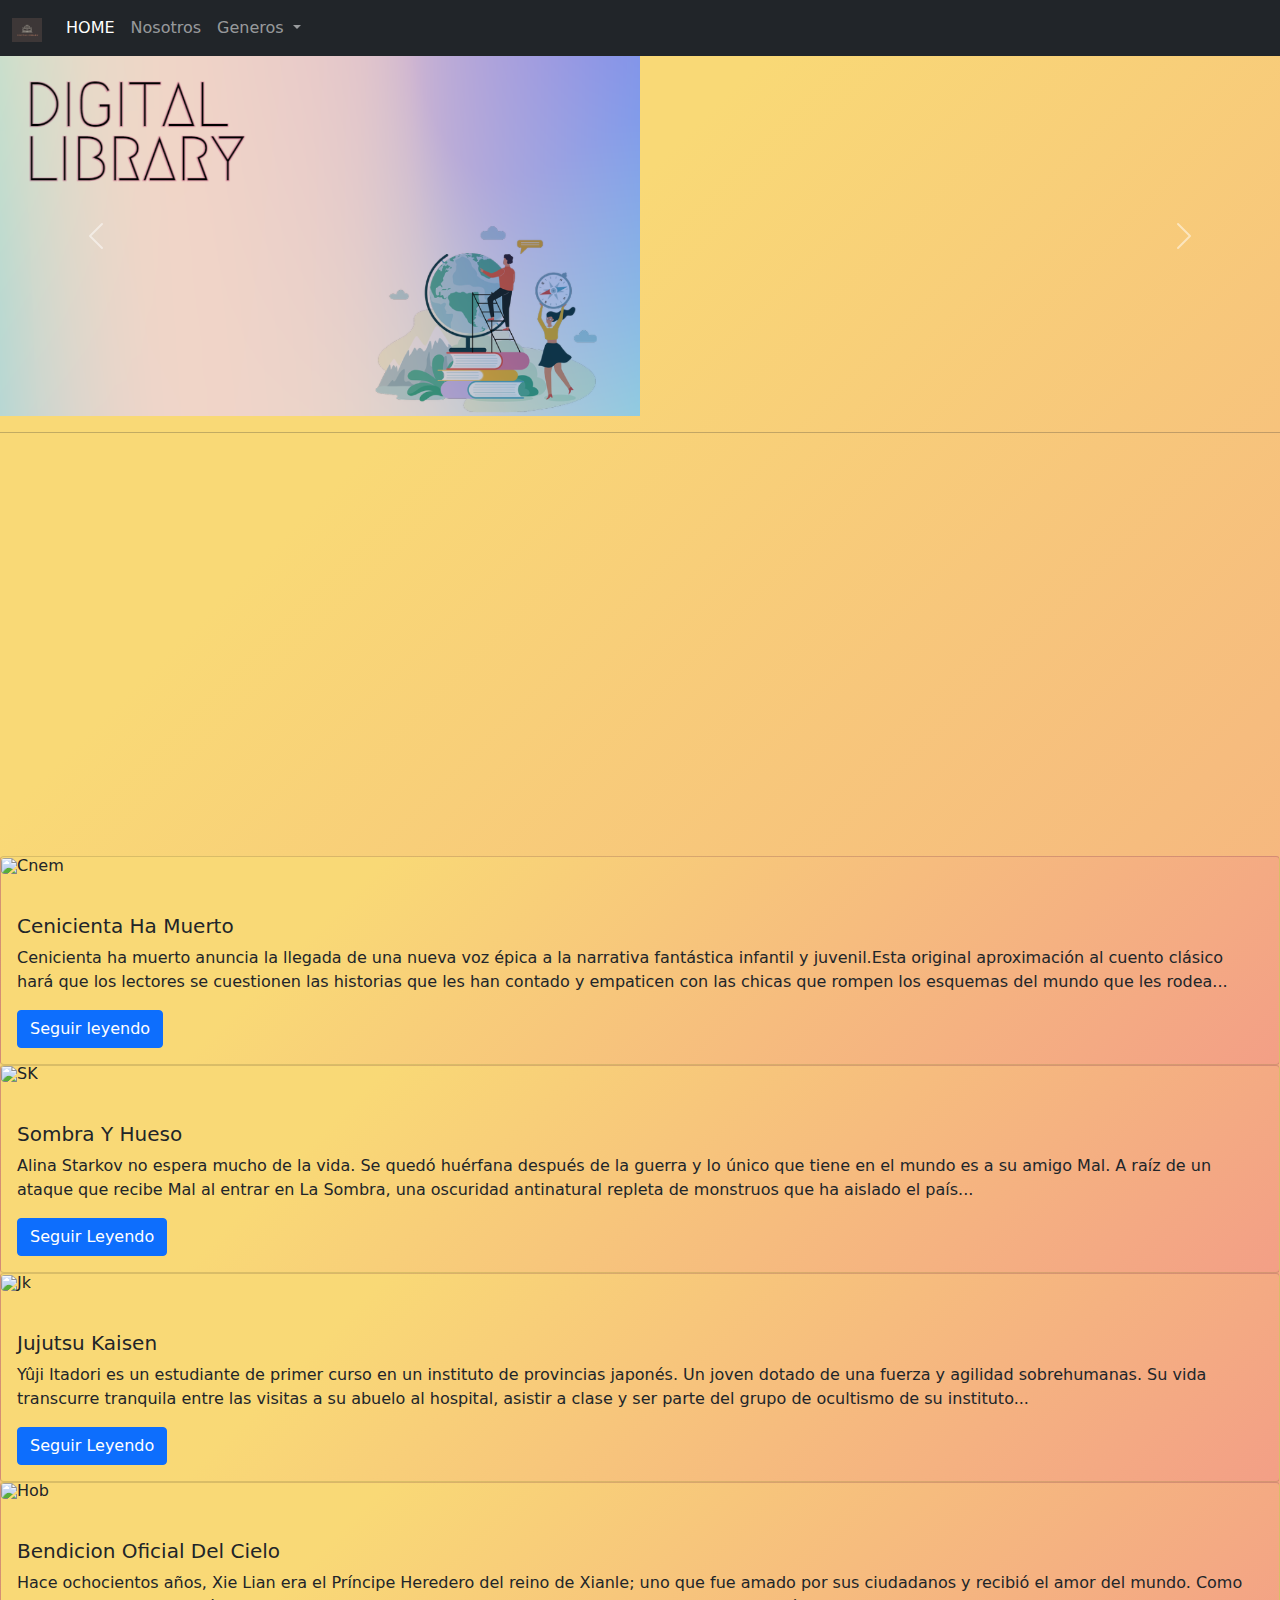
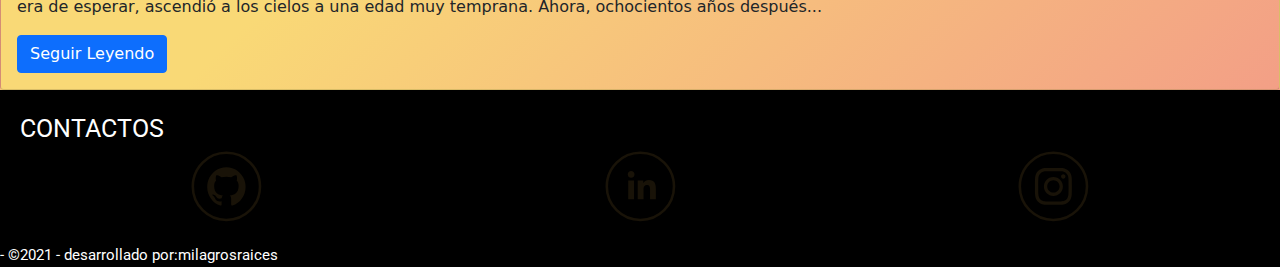
==== commit cd9a4f93: "agrege mas imagenes" ====
--- a/index.html
+++ b/index.html
@@ -83,11 +83,11 @@
 
   <div class="card" id="gradiente">
     <figure class="figure">
-      <img src="https://d1w7fb2mkkr3kw.cloudfront.net/assets/images/book/lrg/9788/4975/9788497594370.jpg" class="figure-img img-fluid rounded" alt="SK">
+      <img src="https://imagessl6.casadellibro.com/a/l/t5/96/9788418002496.jpg" class="figure-img img-fluid rounded" alt="SK">
     </figure>
     <div class="card-body">
-      <h5 class="card-title">Christine</h5>
-      <p class="card-text">El oscuro protagonista de esta novela es un automóvil marca Plymouth de 1958 llamado Christine, un superviviente de un tiempo en que la gasolina era barata y el rock and roll marcaba el ritmo de la época. Arnie Cunningham está dispuesto a conseguirlo a cualquier precio...</p>
+      <h5 class="card-title">Sombra Y Hueso</h5>
+      <p class="card-text">Alina Starkov no espera mucho de la vida. Se quedó huérfana después de la guerra y lo único que tiene en el mundo es a su amigo Mal. A raíz de un ataque que recibe Mal al entrar en La Sombra, una oscuridad antinatural repleta de monstruos que ha aislado el país...</p>
       <a href="./sections/fantasia.html" class="btn btn-primary">Seguir Leyendo</a>
     </div>
   </div>
@@ -108,7 +108,7 @@
     <div class="card-body">
       <h5 class="card-title">Bendicion Oficial Del Cielo</h5>
       <p class="card-text">Hace ochocientos años, Xie Lian era el Príncipe Heredero del reino de Xianle; uno que fue amado por sus ciudadanos y recibió el amor del mundo. Como era de esperar, ascendió a los cielos a una edad muy temprana. Ahora, ochocientos años después...</p>
-      <a href="./sections/romance.html" class="btn btn-primary">Seguir Leyendo</a>
+      <a href="./sections/danmei.html" class="btn btn-primary">Seguir Leyendo</a>
     </div>
   </div>
 
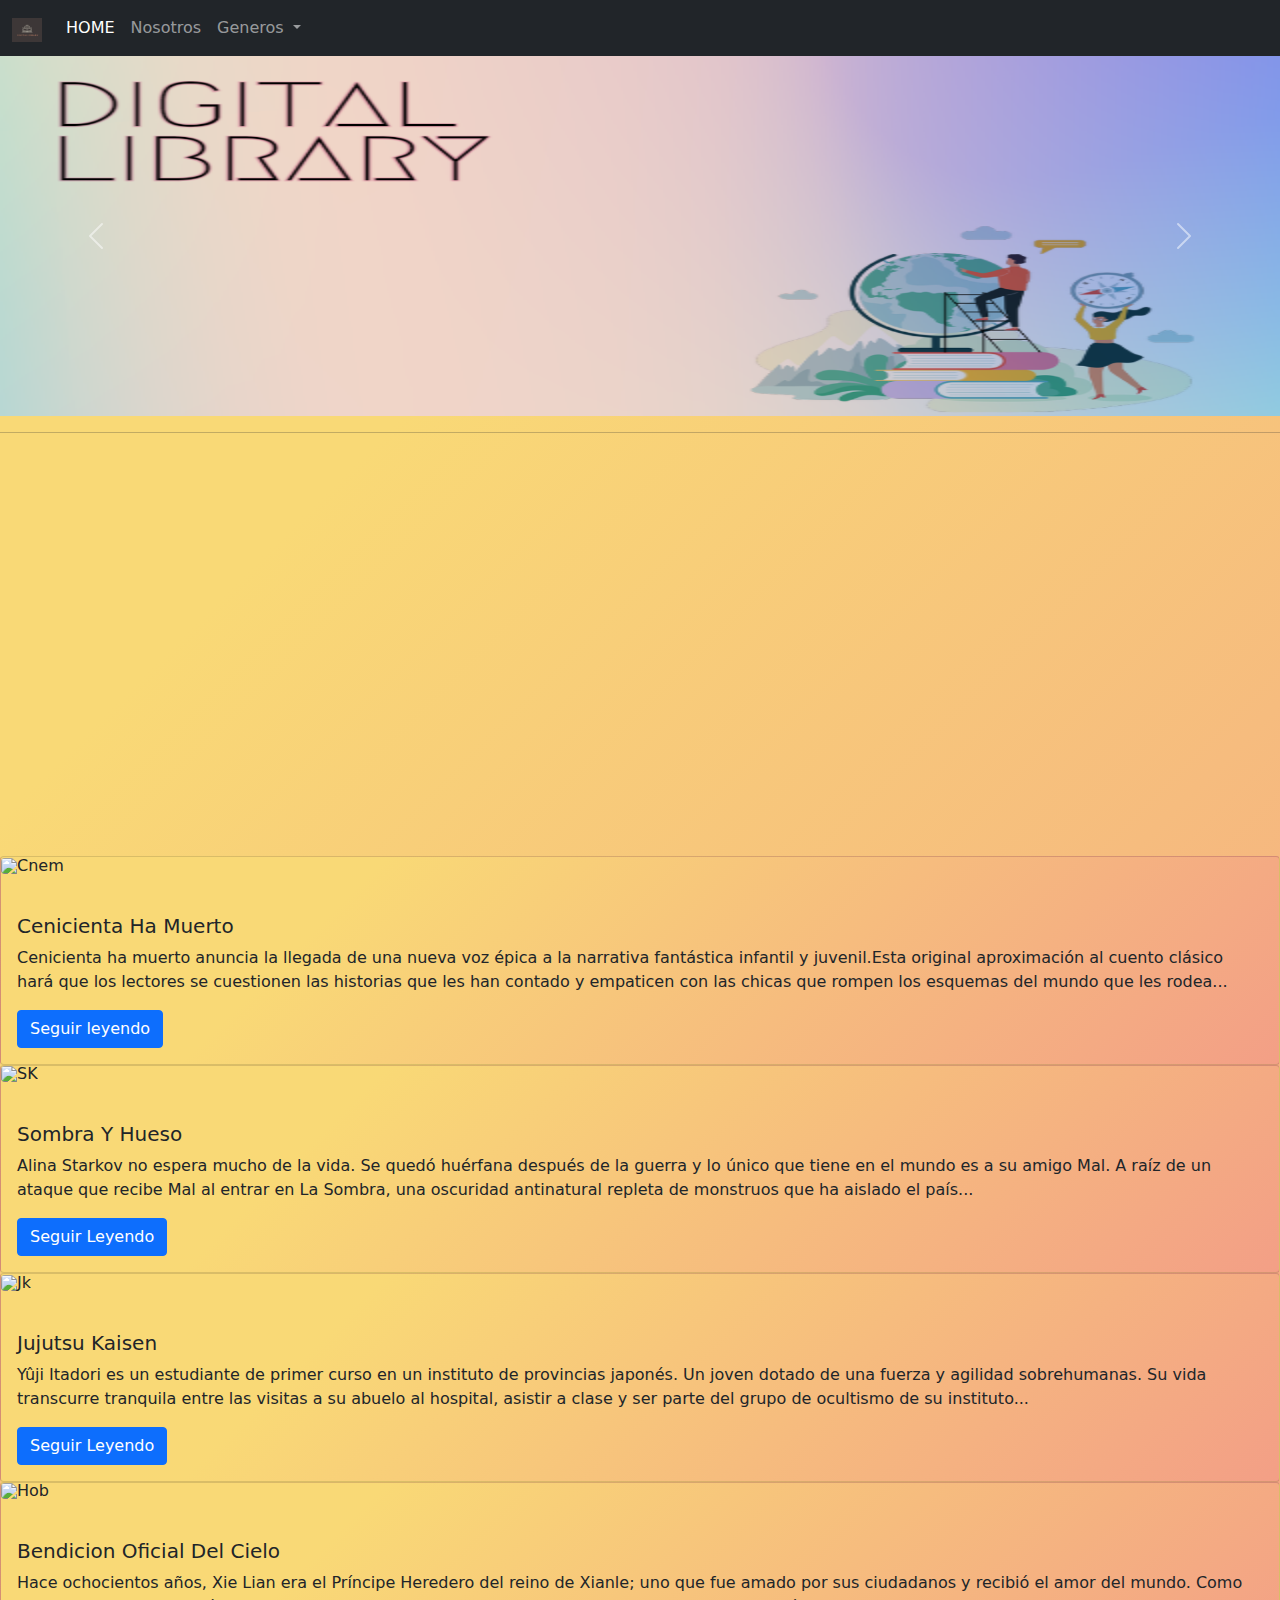
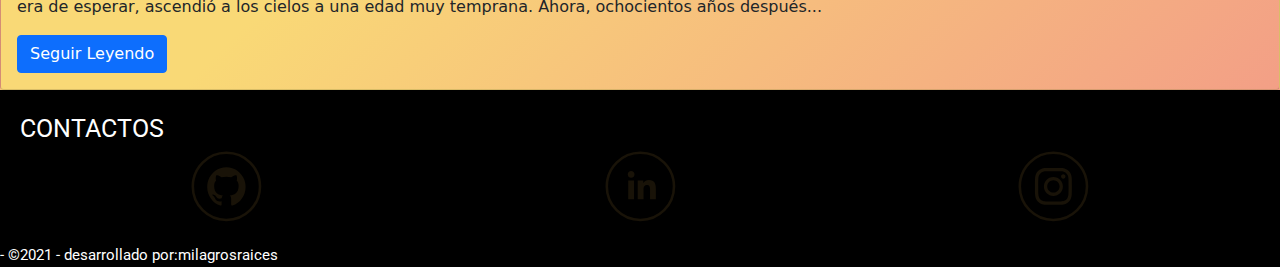
==== commit 4e9ca2e9: "index" ====
--- a/index.html
+++ b/index.html
@@ -48,7 +48,7 @@
   <div id="carouselExampleControls" class="carousel slide" data-bs-ride="carousel">
     <div class="carousel-inner">
       <div class="carousel-item active">
-        <img src="./img/My project2_ccexpress.png" class="img-fluid" alt="myproyect">
+        <img src="./img/My project2_ccexpress.png" class="d-block w-100" alt="mxtx novels" width="640" height="360">
       </div>
       <div class="carousel-item">
         <img src="./img/moxiangtongxiuportada.png" class="d-block w-100" alt="mxtx novels" width="640" height="360">
